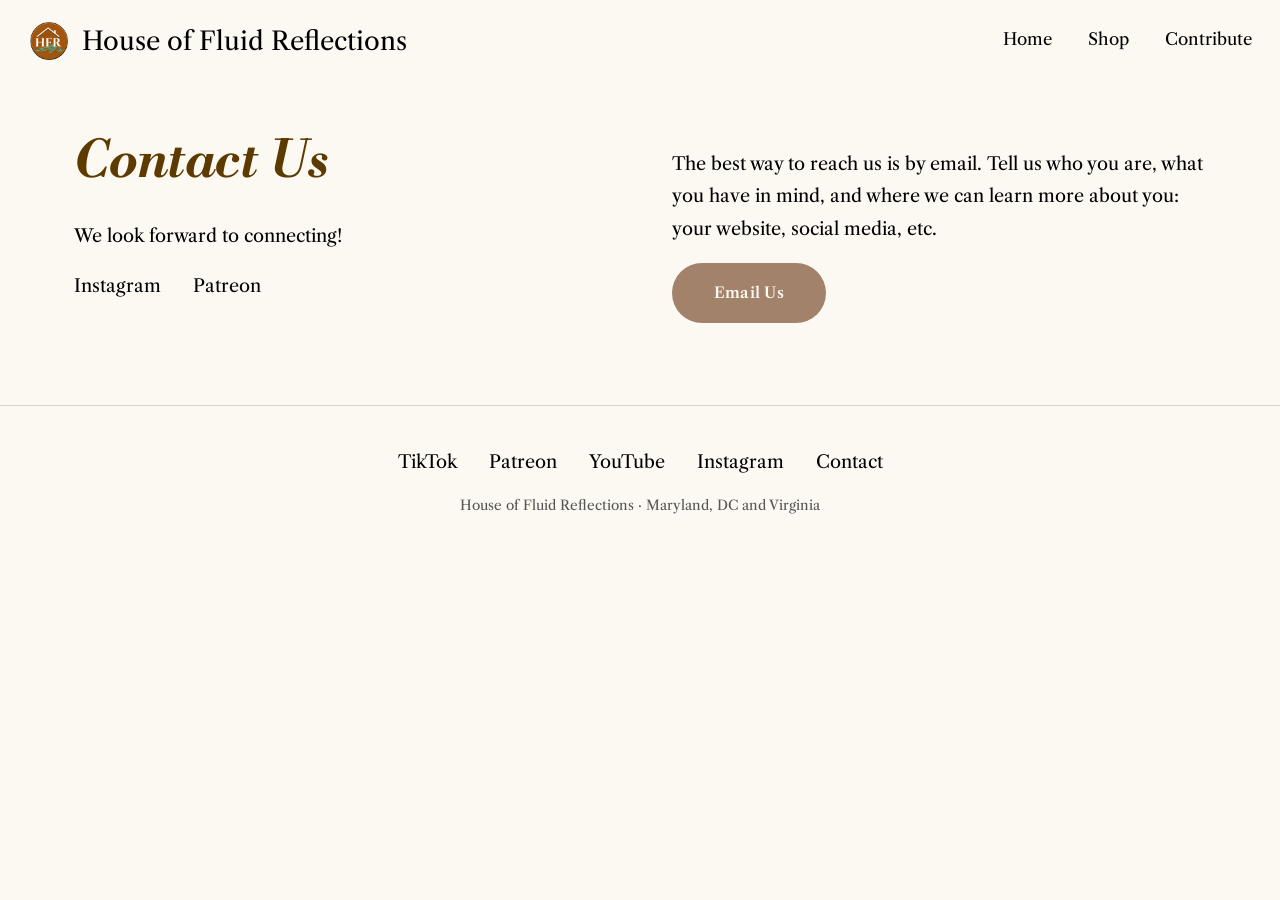
==== contact/index.html @ 243dd40c "First draft of the HFR site for Cloudflare Pages Static rebuild of the Squarespace site: home (Bodie" ====
<!DOCTYPE html>
<html lang="en">
<head>
<meta charset="utf-8">
<meta name="viewport" content="width=device-width, initial-scale=1">
<title>Contact · House of Fluid Reflections</title>
<meta name="description" content="Get in touch with House of Fluid Reflections.">
<meta property="og:title" content="Contact · House of Fluid Reflections">
<meta property="og:description" content="Get in touch with House of Fluid Reflections.">
<meta property="og:image" content="/assets/img/hfr-logo-512.png">
<link rel="icon" href="/favicon.ico" sizes="32x32">
<link rel="icon" href="/assets/img/favicon-48.png" type="image/png">
<link rel="apple-touch-icon" href="/assets/img/apple-touch-icon.png">
<link rel="preconnect" href="https://fonts.googleapis.com">
<link rel="preconnect" href="https://fonts.gstatic.com" crossorigin>
<link href="https://fonts.googleapis.com/css2?family=Libre+Bodoni:ital,wght@0,400;0,500;1,500;1,700&family=Libre+Caslon+Text:ital,wght@0,400;0,700;1,400&display=swap" rel="stylesheet">
<link rel="stylesheet" href="/assets/css/site.css">
</head>
<body>
<a class="skip" href="#main">Skip to content</a>
<header class="site-header">
  <a class="wordmark" href="/"><img src="/assets/img/hfr-logo-512.png" alt="" width="42" height="42">House of Fluid Reflections</a>
  <nav class="nav" aria-label="Main"><a href="/">Home</a><a href="/shop/">Shop</a><a href="https://cash.app/$HFRconnect">Contribute</a></nav>
</header>
<main id="main">

<div class="contact">
  <div>
    <h1 class="display" style="text-align:left;margin-top:0">Contact Us</h1>
    <p>We look forward to connecting!</p>
    <ul class="social" style="justify-content:flex-start">
      <li><a href="https://instagram.com/HouseofFluidReflections">Instagram</a></li>
      <li><a href="https://patreon.com/HouseofFluidReflections">Patreon</a></li>
    </ul>
  </div>
  <div>
    <p>The best way to reach us is by email. Tell us who you are, what you have in mind, and where we can learn more about you: your website, social media, etc.</p>
    <p><a class="btn" href="mailto:CONTACT_EMAIL_TBD">Email Us</a></p>
  </div>
</div>

</main>
<footer class="site-footer">
  <ul class="social">
    <li><a href="https://tiktok.com/@HouseofFluidReflections">TikTok</a></li>
    <li><a href="https://patreon.com/HouseofFluidReflections">Patreon</a></li>
    <li><a href="https://youtube.com/HouseofFluidReflections">YouTube</a></li>
    <li><a href="https://instagram.com/HouseofFluidReflections">Instagram</a></li>
    <li><a href="/contact/">Contact</a></li>
  </ul>
  <p class="fine">House of Fluid Reflections · Maryland, DC and Virginia</p>
</footer>
</body>
</html>
---- assets/css/site.css ----
/* House of Fluid Reflections
   Colors and type taken from the Squarespace site (Nov 2026).
   Fonts: Squarespace used LTC Bodoni 175 (headings) and Adobe Caslon Pro (body).
   This draft uses free stand-ins from Google Fonts. To switch to the originals,
   add an Adobe Fonts web project and change --font-head / --font-body below. */

:root {
  --cream: #fcf8f2;
  --ink: #000;
  --brown: #5d3a00;     /* section headings */
  --taupe: #a3826c;     /* buttons, sub-headings, links */
  --btn-text: #fdf8f1;
  --red: #c00017;       /* McCain Chose Palin */
  --gold: #e9b949;      /* Killa Bee Movie x FlashbaXe */
  --line: #d9cfc4;
  --font-head: "Libre Bodoni", "Bodoni 72", "Didot", Georgia, serif;
  --font-body: "Libre Caslon Text", "Adobe Caslon Pro", Georgia, serif;
  --max: 1180px;
}

* { box-sizing: border-box; }
html { -webkit-text-size-adjust: 100%; }
body {
  margin: 0;
  background: var(--cream);
  color: var(--ink);
  font-family: var(--font-body);
  font-size: 18px;
  line-height: 1.8;
}
img { max-width: 100%; height: auto; display: block; }
a { color: var(--taupe); text-underline-offset: 3px; }
a:hover { color: var(--brown); }

.skip { position: absolute; left: -999px; }
.skip:focus { left: 1rem; top: 1rem; background: #fff; padding: .5rem 1rem; z-index: 10; }

/* Header */
.site-header {
  display: flex; align-items: center; justify-content: space-between;
  gap: 1rem; padding: 1.25rem 1.75rem;
}
.wordmark {
  display: flex; align-items: center; gap: .75rem;
  font-family: var(--font-body); font-size: 1.6rem; color: var(--ink);
  text-decoration: none; line-height: 1.2;
}
.wordmark img { width: 42px; height: 42px; }
.nav { display: flex; gap: 2.25rem; }
.nav a { color: var(--ink); text-decoration: none; font-size: 1.05rem; padding-bottom: 4px; }
.nav a[aria-current="page"] { border-bottom: 1px solid var(--ink); }
.nav a:hover { color: var(--taupe); }

main { max-width: var(--max); margin: 0 auto; padding: 0 1.5rem 4rem; }

/* Type */
h1, h2, h3, h4 { font-family: var(--font-head); font-weight: 500; line-height: 1.25; margin: 0 0 .5em; }
.display { font-style: italic; font-weight: 700; color: var(--brown); }
h1.display { font-size: clamp(2.4rem, 5vw, 4.1rem); text-align: center; margin-top: 2.5rem; }
h2.display { font-size: clamp(1.9rem, 3.4vw, 2.9rem); margin-top: 4.5rem; }
h3 { color: var(--taupe); font-size: clamp(1.4rem, 2.4vw, 2.2rem); }
.kicker { margin: 0 0 2rem; font-size: 1.1rem; }
.intro { text-align: center; max-width: 72ch; margin: 0 auto; font-size: 1.15rem; }
.intro p { margin: .4rem 0 .9rem; }

/* Buttons */
.btn {
  display: inline-block; background: var(--taupe); color: var(--btn-text);
  font-family: var(--font-body); font-weight: 600; font-size: .95rem; letter-spacing: .02em;
  text-decoration: none; border-radius: 999px; padding: 1rem 2.6rem; border: 0; cursor: pointer;
  text-align: center;
}
.btn:hover { background: var(--brown); color: var(--btn-text); }

/* Grids */
.grid-3 { display: grid; grid-template-columns: repeat(3, 1fr); gap: 2.5rem; }
.tile { text-align: center; text-decoration: none; }
.tile img { margin: 0 auto 1rem; max-height: 240px; width: auto; }
.tile h3 { text-decoration: underline; text-decoration-thickness: 1px; text-underline-offset: 6px; }
.tile.plain h3 { text-decoration: none; }
.round img { border-radius: 50%; }

.media-row { display: grid; grid-template-columns: 240px 1fr; gap: 1.5rem; align-items: start; }
.feature { display: grid; grid-template-columns: 240px 1fr; gap: 1.5rem; align-items: start; }
.feature h3 { margin-top: 0; }
.pair { display: grid; grid-template-columns: 1fr 1fr; gap: 3rem; }
.pair .feature { grid-template-columns: 1fr 1fr; }
.feature .btn { margin-top: .75rem; }
.red { color: var(--red); font-style: italic; font-weight: 700; }
.gold { color: var(--gold); font-style: italic; font-weight: 700; }
.coins { display: flex; gap: 2rem; margin: 1rem 0; }
.coins img { width: 210px; }
hr.rule { border: 0; border-top: 1px solid #777; width: 50%; margin: 3rem 0 1.5rem; }
.right { text-align: right; }

/* Living Art(ists) */
.duo { display: grid; grid-template-columns: 1fr 1.35fr 1fr; gap: 3.5rem; align-items: center; margin-top: 1rem; }
.duo figure { margin: 0; }
.duo .btn { display: block; margin-top: .6rem; }
.duo img { width: 100%; object-fit: cover; }
.center { text-align: center; }
.sub { color: var(--taupe); text-align: center; margin: 0 0 1rem; }

/* Footer */
.stay { display: grid; grid-template-columns: 1fr 1.35fr 1fr; gap: 3.5rem; align-items: center; margin-top: 5rem; }
.stay h2 { font-size: 2rem; color: var(--ink); }
.stay .center p { margin: .3rem 0 1.2rem; }
.site-footer { border-top: 1px solid var(--line); padding: 2.5rem 1.5rem 3rem; text-align: center; }
.social { display: flex; justify-content: center; flex-wrap: wrap; gap: 2rem; list-style: none; padding: 0; margin: 0 0 1rem; }
.social a { color: var(--ink); text-decoration: none; }
.social a:hover { color: var(--taupe); }
.fine { font-size: .85rem; color: #555; }

/* Shop */
.chips { display: flex; flex-wrap: wrap; justify-content: center; gap: .6rem; margin: 1rem 0 3rem; }
.chip { font: inherit; font-size: .95rem; background: transparent; border: 1px solid var(--taupe); color: var(--ink);
  border-radius: 999px; padding: .4rem 1.1rem; cursor: pointer; }
.chip[aria-pressed="true"] { background: var(--taupe); color: var(--btn-text); }
.products { display: grid; grid-template-columns: repeat(3, 1fr); gap: 3rem 2.5rem; }
.product { text-align: center; text-decoration: none; color: var(--ink); }
.product .ph { aspect-ratio: 1 / 1; display: flex; align-items: center; justify-content: center; margin-bottom: 1.2rem; }
.product img { max-height: 100%; width: auto; object-fit: contain; }
.product h3 { color: var(--ink); font-family: var(--font-body); font-size: 1.35rem; margin: 0 0 .2rem; }
.product .price { font-size: 1rem; }
.product:hover h3 { color: var(--taupe); }
.note { text-align: center; font-size: .95rem; color: #555; margin-top: 3rem; }

/* Artist pages */
.banner { width: 100%; margin: 1rem 0 3rem; }
.bio { max-width: 72ch; margin: 0 auto; }
.bio h1 { font-size: clamp(2.2rem, 4vw, 3.4rem); }
.bio ul { padding-left: 1.1rem; }
.profile { display: grid; grid-template-columns: 420px 1fr; gap: 3rem; align-items: start; margin-top: 2rem; }
.medallions { display: grid; grid-template-columns: repeat(4, 1fr); gap: 2rem; align-items: center; margin: 2rem 0; }
.medallions img { width: 100%; max-width: 240px; margin: 0 auto; }
.pills { display: grid; grid-template-columns: repeat(5, 1fr); gap: 1.5rem; }
.pills .btn { padding: 1.1rem .5rem; font-size: 1.05rem; }

/* Contact */
.contact { display: grid; grid-template-columns: 1fr 1fr; gap: 4rem; margin-top: 3rem; }
.contact h1 { font-size: clamp(2.4rem, 4vw, 3.4rem); }

@media (max-width: 860px) {
  body { font-size: 17px; }
  .site-header { flex-direction: column; gap: .6rem; padding: 1rem; }
  .nav { gap: 1.5rem; }
  .grid-3, .products, .pair, .duo, .stay, .profile, .contact { grid-template-columns: 1fr; }
  .products { grid-template-columns: 1fr 1fr; gap: 2rem 1.25rem; }
  .product h3 { font-size: 1.05rem; }
  .feature, .pair .feature { grid-template-columns: 1fr; }
  .medallions { grid-template-columns: 1fr 1fr; }
  .pills { grid-template-columns: 1fr 1fr; }
  .coins img { width: 140px; }
  hr.rule { width: 100%; }
  .right { text-align: left; }
}
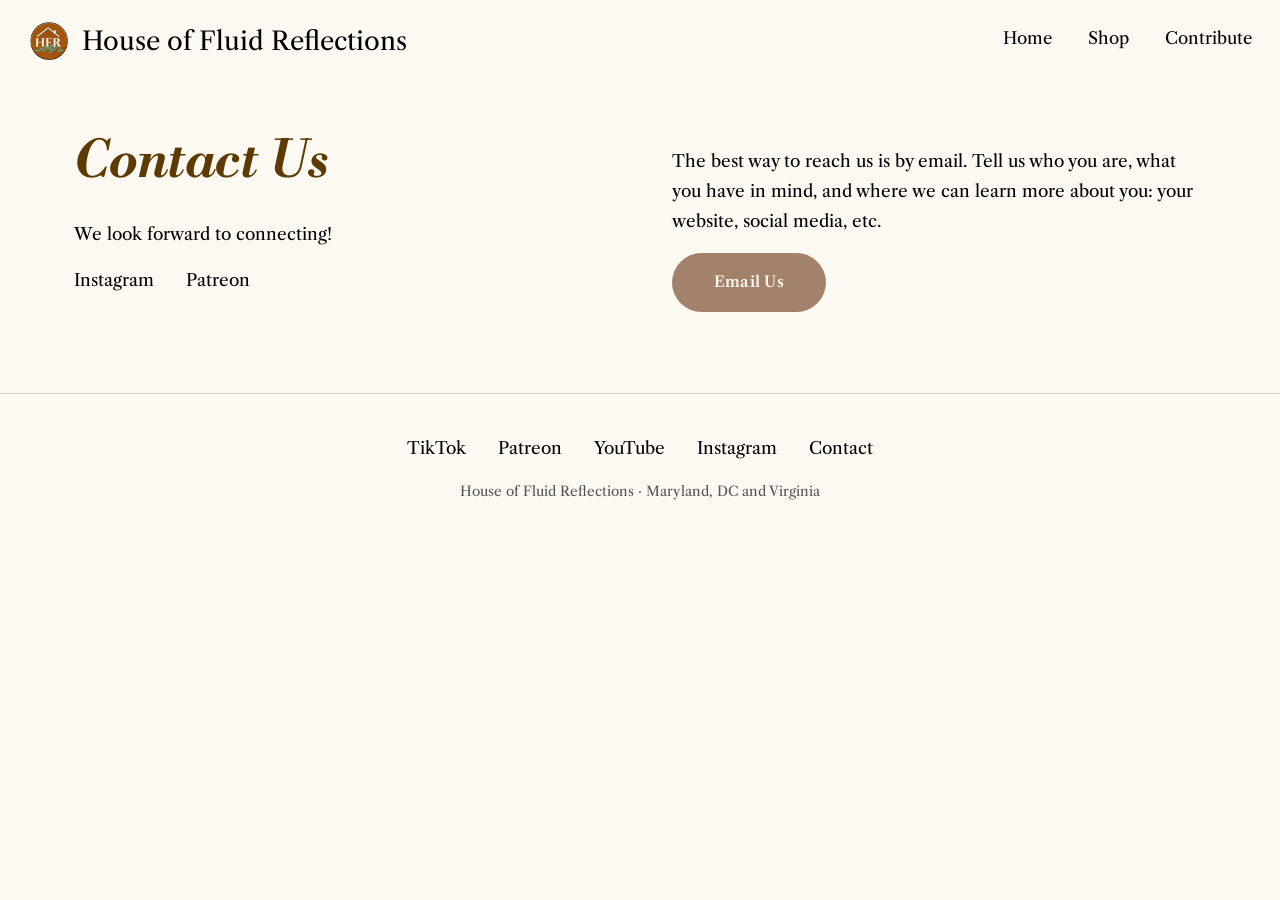
==== commit d23b31ef: "Cache-bust the stylesheet and shorten CSS/JS caching Co-Authored-By: Claude Opus 5.5 <noreply@anthro" ====
--- a/contact/index.html
+++ b/contact/index.html
@@ -14,7 +14,7 @@
 <link rel="preconnect" href="https://fonts.googleapis.com">
 <link rel="preconnect" href="https://fonts.gstatic.com" crossorigin>
 <link href="https://fonts.googleapis.com/css2?family=Libre+Bodoni:ital,wght@0,400;0,500;1,500;1,700&family=Libre+Caslon+Text:ital,wght@0,400;0,700;1,400&display=swap" rel="stylesheet">
-<link rel="stylesheet" href="/assets/css/site.css">
+<link rel="stylesheet" href="/assets/css/site.css?v=3">
 </head>
 <body>
 <a class="skip" href="#main">Skip to content</a>
@@ -35,7 +35,7 @@
   </div>
   <div>
     <p>The best way to reach us is by email. Tell us who you are, what you have in mind, and where we can learn more about you: your website, social media, etc.</p>
-    <p><a class="btn" href="mailto:CONTACT_EMAIL_TBD">Email Us</a></p>
+    <p><a class="btn" href="mailto:houseoffluidreflections@gmail.com">Email Us</a></p>
   </div>
 </div>
 
--- a/assets/css/site.css
+++ b/assets/css/site.css
@@ -25,8 +25,8 @@
   background: var(--cream);
   color: var(--ink);
   font-family: var(--font-body);
-  font-size: 18px;
-  line-height: 1.8;
+  font-size: 17px;
+  line-height: 1.75;
 }
 img { max-width: 100%; height: auto; display: block; }
 a { color: var(--taupe); text-underline-offset: 3px; }
@@ -58,7 +58,7 @@
 .display { font-style: italic; font-weight: 700; color: var(--brown); }
 h1.display { font-size: clamp(2.4rem, 5vw, 4.1rem); text-align: center; margin-top: 2.5rem; }
 h2.display { font-size: clamp(1.9rem, 3.4vw, 2.9rem); margin-top: 4.5rem; }
-h3 { color: var(--taupe); font-size: clamp(1.4rem, 2.4vw, 2.2rem); }
+h3 { color: var(--taupe); font-weight: 400; font-size: clamp(1.3rem, 2vw, 1.85rem); }
 .kicker { margin: 0 0 2rem; font-size: 1.1rem; }
 .intro { text-align: center; max-width: 72ch; margin: 0 auto; font-size: 1.15rem; }
 .intro p { margin: .4rem 0 .9rem; }
@@ -154,3 +154,8 @@
   hr.rule { width: 100%; }
   .right { text-align: left; }
 }
+
+/* Crops that match the old Squarespace layout */
+.duo figure:nth-child(1) img, .duo figure:nth-child(3) img { aspect-ratio: 342 / 400; object-fit: cover; }
+.duo figure:nth-child(2) img { aspect-ratio: 459 / 318; object-fit: cover; }
+.stay > img { aspect-ratio: 342 / 441; object-fit: cover; width: 100%; }
